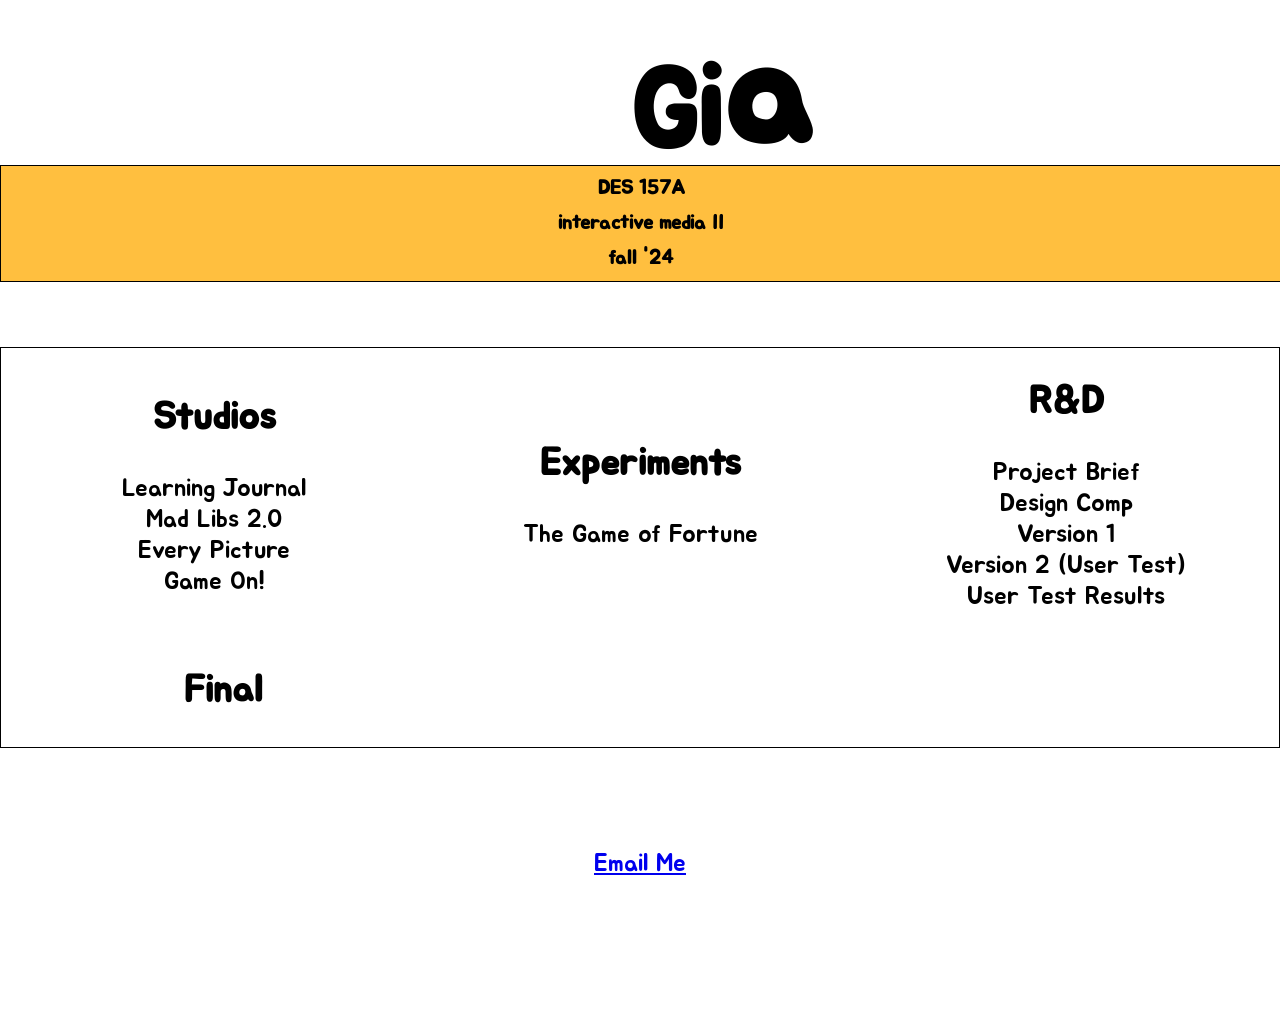
==== index.html @ a087c6bf "created studio 2 and added beginning code for the project" ====
<!DOCTYPE html>
<html lang="en">
<head>
    <meta charset="UTF-8">
    <meta name="viewport" content="width=device-width, initial-scale=1.0">
    <title>DES 157A portal page</title>

    <!-- Google Fonts -->
    <link rel="preconnect" href="https://fonts.googleapis.com">
    <link rel="preconnect" href="https://fonts.gstatic.com" crossorigin>
    <link href="https://fonts.googleapis.com/css2?family=Jua&display=swap" rel="stylesheet">

    <link href="styles.css" rel="stylesheet">
</head>
<body>

    <header>
        <div id="big_name">
            <h1 id="G">G</h1>
            <h1 id="i">i</h1>
            <h1 id="a">a</h1>
            <!-- Need to figure out CSS to make hover change size of each letter -->
        </div>

        <div id="header_subtext">
            <h3>DES 157A</h3>
            <h3>interactive media II</h3>
            <h3>fall '24</h3>
        </div>

    </header>

    <main>
        <div id="work_section">
            <section class="classwork" id="studios">

                <h1>Studios</h1>

                <ul>
                    <li><a href="../des157a-fa24/journal/index.html">Learning Journal</a></li>

                    <li><a href="studio1/index.html">Mad Libs 2.0</a></li>

                    <li><a href="studio2/index.html">Every Picture</a></li>

                    <li><a href="#">Game On!</a></li>


                </ul>
            </section>


            <section class="classwork" id="experiments">

                <h1>Experiments</h1>

                <ul>
                    <li><a href="exp/exp1.html">The Game of Fortune</a></li>

                    <li><a href="exp/exp2.html"></a></li>
                </ul>
            </section>


            <section class="classwork" id="redev">

                <h1>R&D</h1>

                <ul>
                    <li><a href="#">Project Brief</a></li>

                    <li><a href="#">Design Comp</a></li>

                    <li><a href="#">Version 1</a></li>

                    <li><a href="#">Version 2 (User Test)</a></li>
    
                    <li><a href="#">User Test Results</a></li>


                </ul>
            </section>
        </div>

        <section class="classwork" id="Final">

            <h1>Final</h1>

            <ul>
                <li><a href="#"></a></li>

                <li><a href="#"></a></li>
            </ul>
        </section>
    </main>
    

   
    <footer>

        <a href="&#103;&#112;&#110;&#103;&#117;&#121;&#101;&#110;&#064;&#117;&#099;&#100;&#097;&#118;&#105;&#115;&#046;&#101;&#100;&#117;">Email Me</a>
    </footer>
 <div id="bottom-image">

    </div>
</body>
</html>
---- styles.css ----
body {  
    font-family: "Jua", sans-serif;
    font-weight: 400;
    font-style: normal;
    font-size: 25px;
    margin: 0 0 100px;
    padding: 0;
    animation: glasses 15s infinite linear;
}

@keyframes glasses {

    0% {
        background-image: url(images/desktop-1.png);
    }

    40% {
        background-image: url(images/desktop-2.png);
    }

    100% {
        background-image: url(images/desktop-1.png);
    }
}


header {
    display: flex;
    flex-direction: column;
    text-align: center;
}

#big_name {
    display: flex;
    flex-direction: row;
    text-align: center;
    margin-left: 630px;
    margin-bottom: 0;    
}

#G {
    margin: 45px 0 0;
    font-size: 4.4em;
}

#i {
    margin: 40px 0 0 ;    
    font-size: 4.6em;
}

#a {
    margin: 0;
    font-size: 6.3em;
}

header h3 {
    padding: 0;
    margin: 10px auto;
    font-size: 20px;
}

#header_subtext {
    background-color: rgb(255, 175, 15, 0.8) ;
    border: 1px solid black;
    position: absolute;
    z-index: 1;
    margin-top: 165px;
    height: auto;
    width: 100%;
}

main {
    margin-top: 150px;
    border: 1px solid black;
    background-color: rgb(255, 255, 255, 0.7);
}

#work_section {
    justify-content: center;
    display: flex;
    flex-direction: row;
}

.classwork {
    text-align: center;
    margin:  auto 30px;
    width: 30%;
}

ul {
    padding-left: 0;
}

ul li {
    list-style-type: none;
    text-align:center;
}

ul li a {
    text-decoration: none;
    color: black;
}

ul li a:hover {
    text-transform:lowercase;
}

footer {
    padding: 100px 0 50px;
    text-align: center;
}
/* 
#bottom_image {
    background-image: url('images/bottom_of_page.png');
    height: 100px;
    width: 100%;
    position: relative;`
} */


@media only screen and (max-width: 600px) {

    #big_name {
        margin-left: 205px;

    }    

    #G {
        font-size: 3.8em;
    }

    #i {
        margin-top: 35px;
        font-size: 4.3em;
    }

    #a {
        margin-top: 5px;
        font-size: 5.6em;
    }

    header h3 {
        padding: 0;
        margin: 5px auto;
        gap: 0;
        font-size: 1.3rem;
    }

    main {
        margin-top: 100px;
    }

    #work_section {
        margin: 10px 30px;
        display: flex;
        flex-direction: column;
    }

    .classwork {
        /* display: flex;
        flex-direction: row; */
        background-color: rgb(255, 255, 255, 0.7);
        text-align: center;
        padding-left: 0;
        width: auto;
    }
    
    
   }

@media only screen and (min-width: 1000px)
{
    #cap-width {
        width: 960px;
		margin: auto;
    }
}
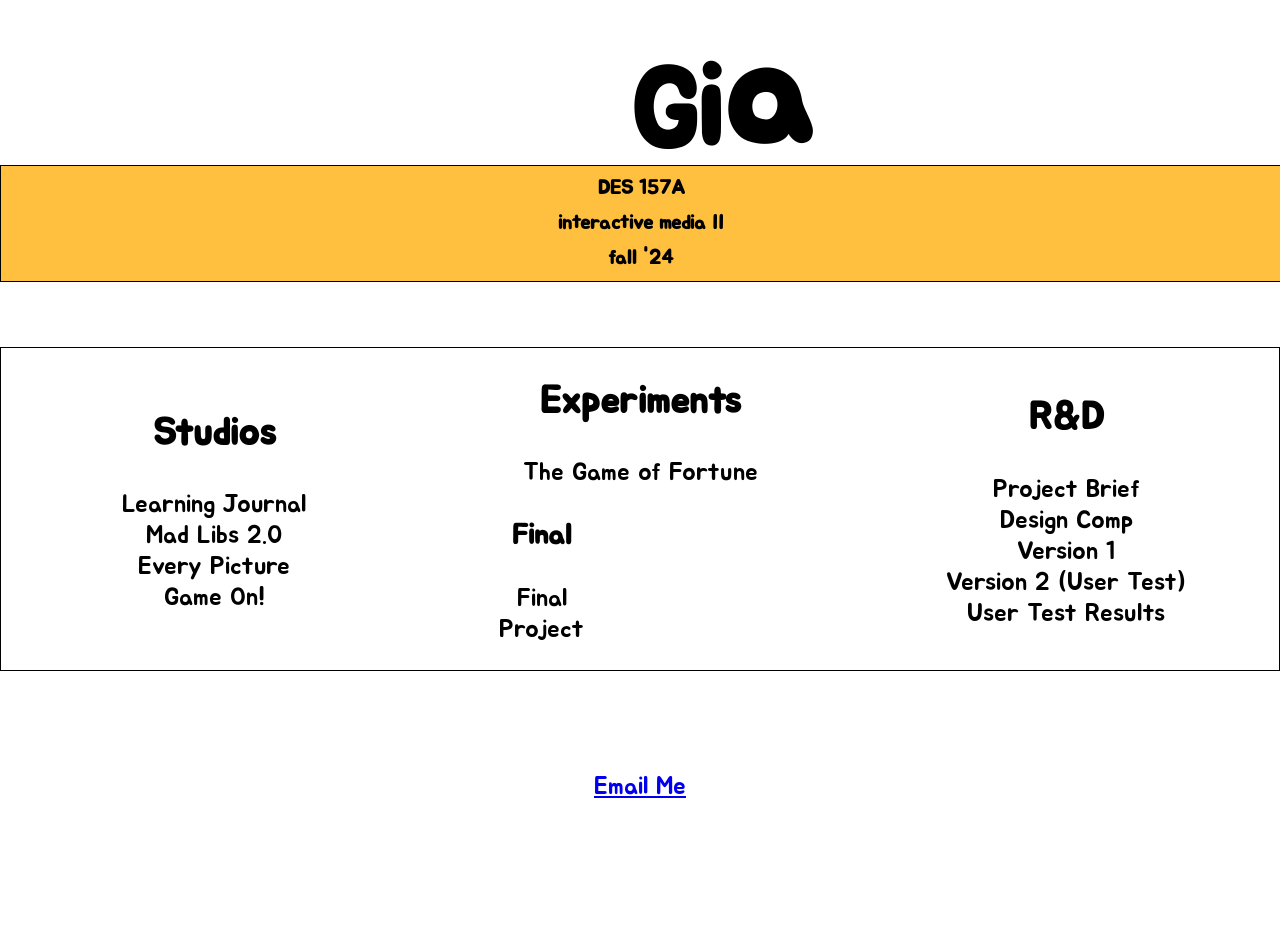
==== commit be2a8953: "linked and labeled final project tor portal page" ====
--- a/index.html
+++ b/index.html
@@ -43,7 +43,7 @@
 
                     <li><a href="studio2/index.html">Every Picture</a></li>
 
-                    <li><a href="#">Game On!</a></li>
+                    <li><a href="studio3/index.html">Game On!</a></li>
 
 
                 </ul>
@@ -59,6 +59,17 @@
 
                     <li><a href="exp/exp2.html"></a></li>
                 </ul>
+
+                <section class="classwork" id="Final">
+
+                    <h1>Final</h1>
+        
+                    <ul>
+                        <li><a href="finalproject/index.html">Final Project</a></li>
+        
+                        <li><a href="#"></a></li>
+                    </ul>
+                </section>
             </section>
 
 
@@ -67,9 +78,9 @@
                 <h1>R&D</h1>
 
                 <ul>
-                    <li><a href="#">Project Brief</a></li>
+                    <li><a href="finalproject/brief.html">Project Brief</a></li>
 
-                    <li><a href="#">Design Comp</a></li>
+                    <li><a href="finalproject/comp.html">Design Comp</a></li>
 
                     <li><a href="#">Version 1</a></li>
 
@@ -82,16 +93,6 @@
             </section>
         </div>
 
-        <section class="classwork" id="Final">
-
-            <h1>Final</h1>
-
-            <ul>
-                <li><a href="#"></a></li>
-
-                <li><a href="#"></a></li>
-            </ul>
-        </section>
     </main>
     
 
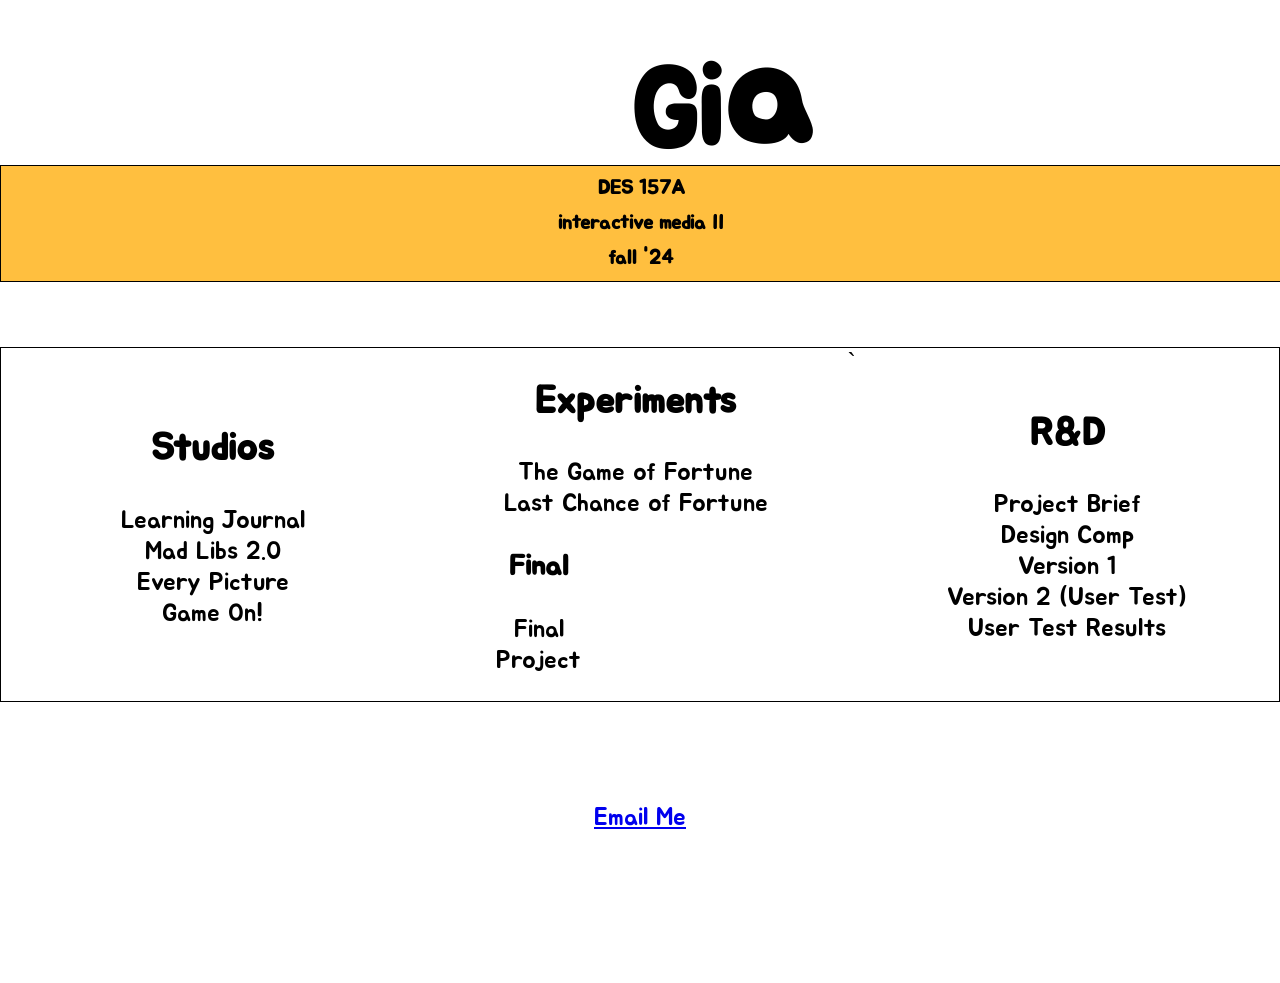
==== commit a5a3652c: "linked exp2 to portal page" ====
--- a/index.html
+++ b/index.html
@@ -57,7 +57,7 @@
                 <ul>
                     <li><a href="exp/exp1.html">The Game of Fortune</a></li>
 
-                    <li><a href="exp/exp2.html"></a></li>
+                    <li><a href="exp/exp2.html">Last Chance of Fortune</a></li>
                 </ul>
 
                 <section class="classwork" id="Final">
@@ -71,7 +71,7 @@
                     </ul>
                 </section>
             </section>
-
+`
 
             <section class="classwork" id="redev">
 
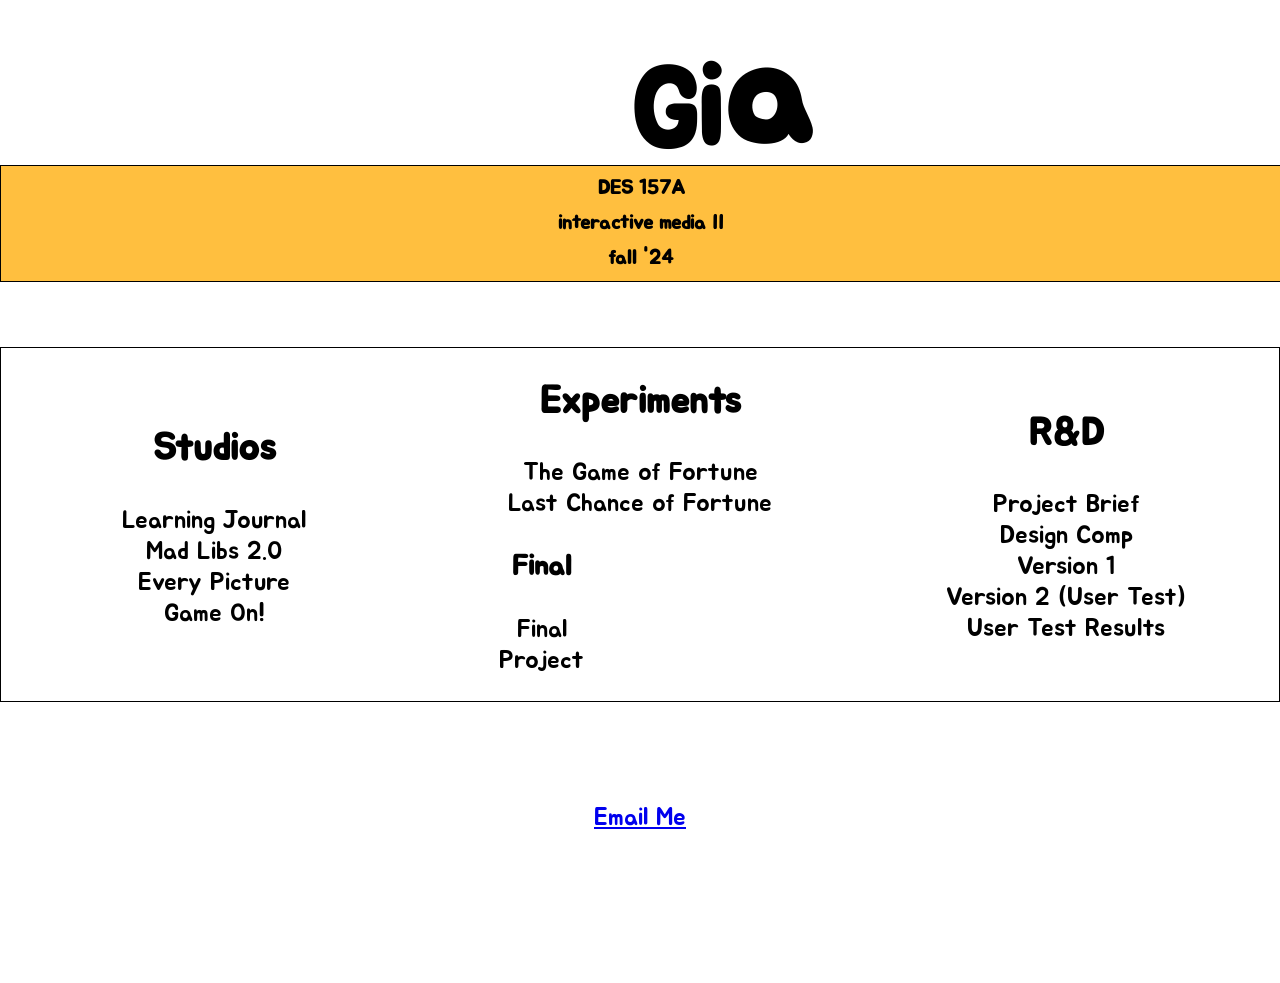
==== commit 920f5671: "added new elements to exp2 using functions and learned concepts" ====
--- a/index.html
+++ b/index.html
@@ -71,7 +71,7 @@
                     </ul>
                 </section>
             </section>
-`
+
 
             <section class="classwork" id="redev">
 
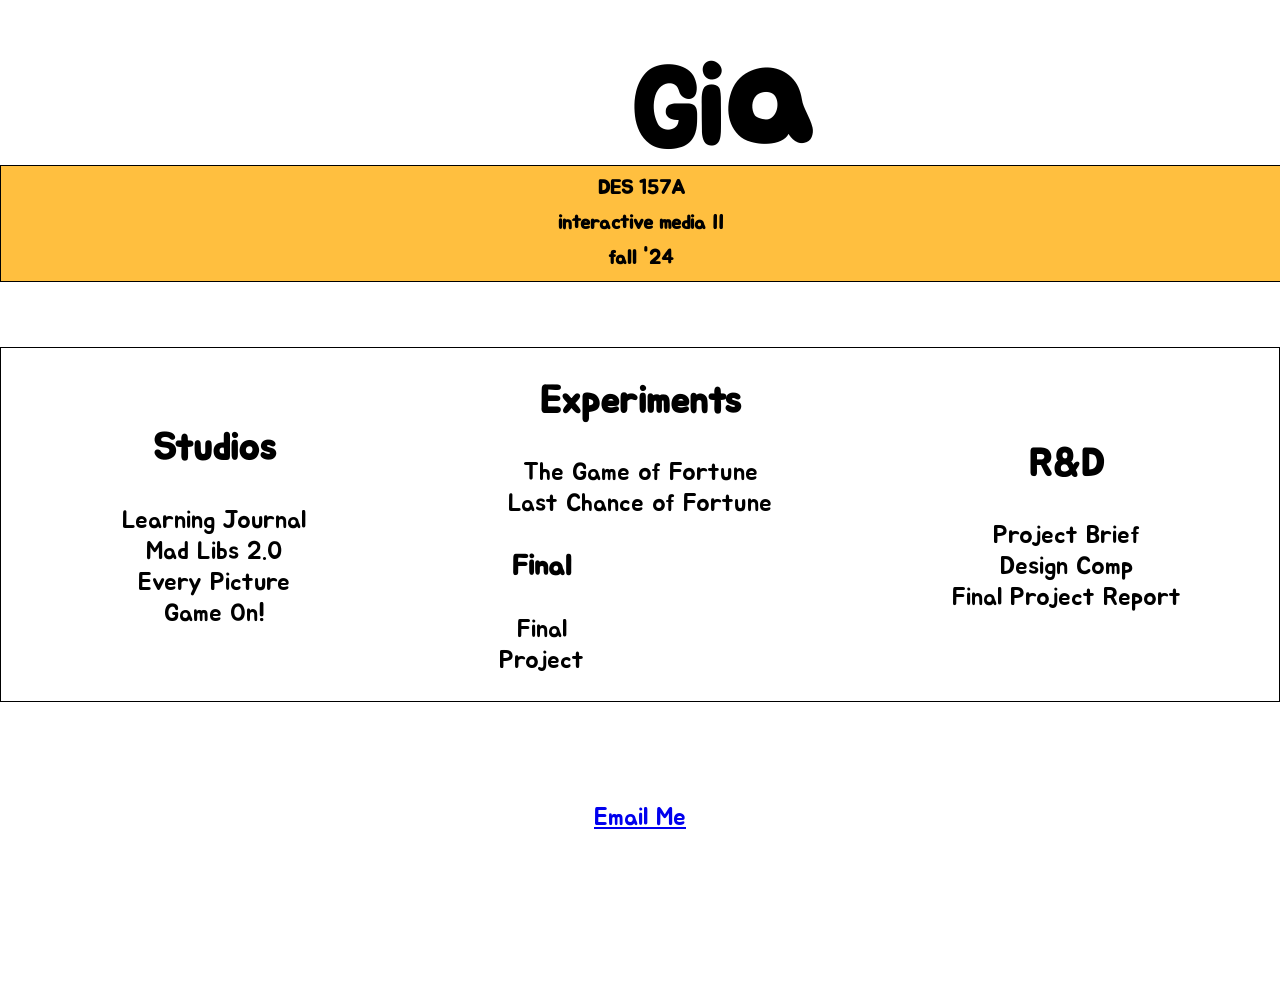
==== commit 93ab4353: "added a final project report and included the css and text content" ====
--- a/index.html
+++ b/index.html
@@ -82,11 +82,11 @@
 
                     <li><a href="finalproject/comp.html">Design Comp</a></li>
 
-                    <li><a href="#">Version 1</a></li>
+                    <li><a href="">Final Project Report</a></li>
 
-                    <li><a href="#">Version 2 (User Test)</a></li>
+                    <!-- <li><a href="#">Version 2 (User Test)</a></li>
     
-                    <li><a href="#">User Test Results</a></li>
+                    <li><a href="#">User Test Results</a></li> -->
 
 
                 </ul>
